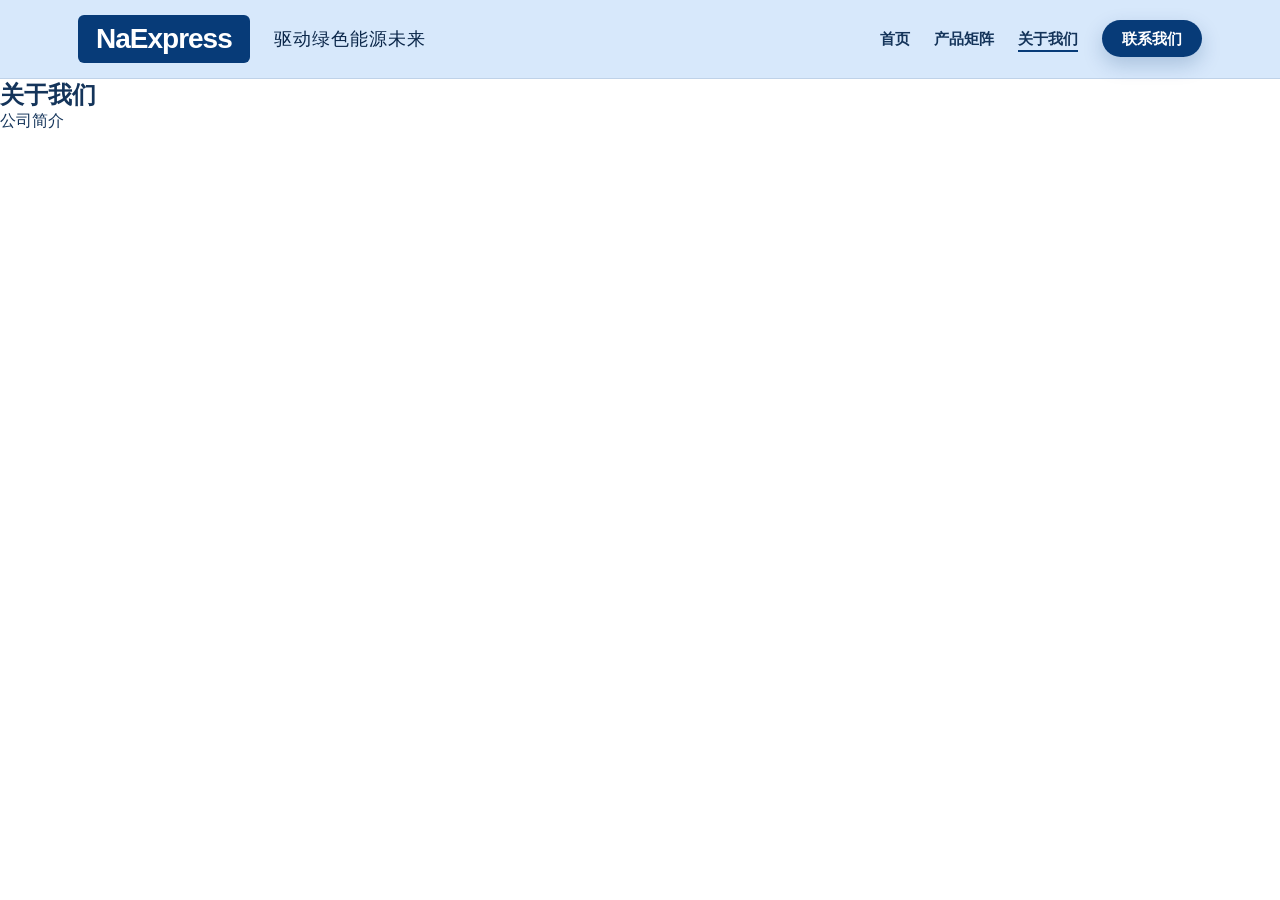
==== about.html @ d8159f80 "Initial website upload" ====
<!DOCTYPE html>
<html lang="zh-CN">
<head>
  <meta charset="UTF-8">
  <meta name="viewport" content="width=device-width, initial-scale=1.0">

  <title>关于我们 - 钠捷能源官网</title>

  <link rel="stylesheet" href="css/base.css">
  <link rel="stylesheet" href="css/layout.css">
  <link rel="stylesheet" href="css/components.css">
  <link rel="stylesheet" href="css/pages.css">
</head>
<body>

  <header class="site-header">
    <nav class="navbar">
      <a href="index.html" class="navbar-logo">
        <div class="logo-placeholder">NaExpress</div>
      </a>

      <div class="navbar-slogan">
        驱动绿色能源未来
      </div>

      <ul class="navbar-menu desktop-menu">
        <li><a href="index.html">首页</a></li>
        <li><a href="products.html">产品矩阵</a></li>
        <li><a href="about.html" class="active">关于我们</a></li>
        <li><a href="index.html#contact" class="nav-contact-btn">联系我们</a></li>
      </ul>

      <button class="mobile-menu-btn" id="mobileMenuBtn" aria-label="打开导航菜单">
        <span></span>
        <span></span>
        <span></span>
      </button>
    </nav>
  </header>

  <div class="mobile-menu-overlay" id="mobileMenuOverlay">
    <button class="mobile-menu-close" id="mobileMenuClose" aria-label="关闭导航菜单">
      ×
    </button>

    <ul class="mobile-menu-list">
      <li><a href="index.html">首页</a></li>
      <li><a href="products.html">产品矩阵</a></li>
      <li><a href="about.html">关于我们</a></li>
      <li><a href="index.html#contact" class="mobile-contact-btn">联系我们</a></li>
    </ul>

    <div class="mobile-menu-brand">
      NAEXPRESS
    </div>
  </div>

  <main>
    <section class="about-page-placeholder">
      <h1>关于我们</h1>
      <p>公司简介</p>
    </section>
  </main>

  <script src="js/main.js"></script>
</body>
</html>
---- css/base.css ----
* {
  margin: 0;
  padding: 0;
  box-sizing: border-box;
}

html {
  scroll-behavior: smooth;
}

body {
  font-family: Arial, "Microsoft YaHei", "PingFang SC", sans-serif;
  color: #14345a;
  background-color: #ffffff;
}

a {
  text-decoration: none;
  color: inherit;
}

ul {
  list-style: none;
}
---- css/layout.css ----
.site-header {
  width: 100%;
  background-color: #d7e8fb;
  border-bottom: 1px solid rgba(20, 52, 90, 0.12);
  position: sticky;
  top: 0;
  z-index: 1000;
}

.navbar {
  max-width: 1180px;
  height: 78px;
  margin: 0 auto;
  padding: 0 28px;

  display: flex;
  align-items: center;
  justify-content: space-between;
  gap: 24px;
}

.navbar-logo {
  flex-shrink: 0;
}

.logo-placeholder {
  height: 48px;
  min-width: 170px;
  padding: 0 18px;

  display: flex;
  align-items: center;
  justify-content: center;

  background-color: #073b78;
  color: #ffffff;
  border-radius: 6px;

  font-size: 28px;
  font-weight: 800;
  letter-spacing: -1px;
}

.navbar-slogan {
  flex: 1;
  font-size: 18px;
  color: #0a2649;
  white-space: nowrap;

  font-family: "Microsoft YaHei", "PingFang SC", "Noto Sans SC", sans-serif;
  font-weight: 500;
  letter-spacing: 1px;
}

.navbar-menu {
  display: flex;
  align-items: center;
  gap: 24px;
}

.navbar-menu a {
  font-size: 15px;
  font-weight: 600;
  color: #14345a;
  padding: 8px 0;
  position: relative;
}

.navbar-menu a::after {
  content: "";
  position: absolute;
  left: 0;
  bottom: 3px;

  width: 0;
  height: 2px;
  background-color: #073b78;
  transition: width 0.25s ease;
}

.navbar-menu a:hover::after,
.navbar-menu a.active::after {
  width: 100%;
}

.mobile-menu-btn {
  display: none;
  width: 42px;
  height: 42px;

  border: none;
  background: transparent;
  cursor: pointer;

  position: fixed;
  top: 18px;
  left: 22px;
  z-index: 1200;
}

.mobile-menu-btn span {
  display: block;
  width: 28px;
  height: 3px;
  margin: 6px auto;
  background-color: #073b78;
  border-radius: 999px;
}

.mobile-menu-overlay {
  position: fixed;
  top: 0;
  left: 0;

  width: 100%;
  min-height: 100vh;
  padding: 36px 30px 56px;

  background-color: #ffffff;
  z-index: 1500;

  transform: translateY(-100%);
  opacity: 0;
  pointer-events: none;

  transition: transform 0.35s ease, opacity 0.35s ease;
}

.mobile-menu-overlay.show {
  transform: translateY(0);
  opacity: 1;
  pointer-events: auto;
}

.mobile-menu-close {
  border: none;
  background: transparent;
  color: #073b78;
  font-size: 52px;
  line-height: 1;
  cursor: pointer;
  margin-bottom: 36px;
}

.mobile-menu-list {
  width: 100%;
}

.mobile-menu-list li {
  border-bottom: 1px solid #eeeeee;
}

.mobile-menu-list a {
  display: block;
  width: 100%;
  padding: 22px 0 22px 60px;

  font-size: 28px;
  font-weight: 300;
  color: #777777;
}

.mobile-menu-brand {
  margin-top: 48px;
  text-align: center;
  font-size: 24px;
  font-weight: 800;
  color: #6d4ca3;
  letter-spacing: 1px;
}

@media (max-width: 768px) {
  .site-header {
    position: sticky;
    top: 0;
  }

  .navbar {
    height: 76px;
    padding: 0 18px;
    justify-content: center;
    position: relative;
  }

  .navbar-logo {
    position: absolute;
    left: 50%;
    transform: translateX(-50%);
  }

  .logo-placeholder {
    height: 44px;
    min-width: 158px;
    font-size: 24px;
  }

  .navbar-slogan,
  .desktop-menu {
    display: none;
  }

  .mobile-menu-btn {
    display: block;
  }
}

@media (max-width: 480px) {
  .logo-placeholder {
    height: 40px;
    min-width: 145px;
    font-size: 22px;
  }

  .mobile-menu-btn {
    top: 17px;
    left: 16px;
  }

  .mobile-menu-overlay {
    padding: 36px 30px 50px;
    min-height: 56vh;
  }

  .mobile-menu-close {
    font-size: 52px;
  }

  .mobile-menu-list a {
    font-size: 26px;
    padding-left: 46px;
  }
}

.navbar-menu .nav-contact-btn {
  padding: 10px 20px;
  color: #ffffff;
  background-color: #073b78;
  border-radius: 999px;
  box-shadow: 0 8px 20px rgba(7, 59, 120, 0.22);
  transition: 
    background-color 0.25s ease,
    transform 0.25s ease,
    box-shadow 0.25s ease;
}

.navbar-menu .nav-contact-btn::after {
  display: none;
}

.navbar-menu .nav-contact-btn:hover {
  background-color: #0a5fb4;
  transform: translateY(-2px);
  box-shadow: 0 12px 26px rgba(7, 59, 120, 0.3);
}

.mobile-menu-list li:last-child {
  border-bottom: none;
}

.mobile-menu-list a.mobile-contact-btn {
  display: inline-flex;
  align-items: center;
  justify-content: center;

  width: auto;
  margin: 26px 0 0 30px;
  padding: 12px 28px;

  color: #ffffff;
  background-color: #073b78;
  border-radius: 999px;

  font-size: 24px;
  font-weight: 700;
  box-shadow: 0 10px 24px rgba(7, 59, 120, 0.22);
}

.mobile-menu-list a.mobile-contact-btn:hover {
  background-color: #0a5fb4;
}
---- css/pages.css ----
.hero-section {
  position: relative;
  min-height: calc(100vh - 78px);
  width: 100%;

  display: flex;
  align-items: center;
  justify-content: center;

  overflow: hidden;

  background-image: url("../images/hero/home-hero-battery-line.jpg");
  background-size: cover;
  background-position: center;
  background-repeat: no-repeat;

  animation: heroImageFade 1.4s ease-out forwards;
}

.hero-overlay {
  position: absolute;
  inset: 0;

  background:
    linear-gradient(
      rgba(255, 255, 255, 0.08),
      rgba(255, 255, 255, 0.18)
    ),
    linear-gradient(
      rgba(7, 28, 55, 0.22),
      rgba(7, 28, 55, 0.32)
    );

  z-index: 1;
}

.hero-content {
  position: relative;
  z-index: 2;

  max-width: 920px;
  padding: 0 24px;
  text-align: center;
  color: #ffffff;

  opacity: 0;
  transform: translateY(28px);

  animation: heroTextFadeUp 1s ease-out 0.45s forwards;
}

.hero-subtitle {
  margin-bottom: 18px;

  font-size: 20px;
  font-weight: 500;
  letter-spacing: 4px;
  color: #9ee8ff;
}

.hero-content h1 {
  margin-bottom: 24px;

  font-size: clamp(42px, 7vw, 82px);
  line-height: 1.08;
  font-weight: 800;
  letter-spacing: 2px;
}

.hero-description {
  max-width: 760px;
  margin: 0 auto;

  font-size: 20px;
  line-height: 1.8;
  color: rgba(255, 255, 255, 0.88);
}

@keyframes heroImageFade {
  from {
    opacity: 0.45;
    filter: brightness(0.75);
    transform: scale(1.04);
  }

  to {
    opacity: 1;
    filter: brightness(1);
    transform: scale(1);
  }
}

@keyframes heroTextFadeUp {
  from {
    opacity: 0;
    transform: translateY(28px);
  }

  to {
    opacity: 1;
    transform: translateY(0);
  }
}

@media (max-width: 768px) {
  .hero-section {
    min-height: calc(100vh - 76px);
    background-position: center;
  }

  .hero-content {
    padding: 0 26px;
  }

  .hero-subtitle {
    font-size: 15px;
    letter-spacing: 3px;
  }

  .hero-content h1 {
    font-size: 42px;
    line-height: 1.15;
  }

  .hero-description {
    font-size: 16px;
    line-height: 1.8;
  }
}

.intro-section {
  padding: 90px 24px;
  background-color: #ffffff;
}

.intro-container {
  max-width: 1180px;
  margin: 0 auto;

  display: grid;
  grid-template-columns: 1fr 1fr;
  align-items: center;
  gap: 70px;
}

.intro-image img {
  width: 100%;
  display: block;
  border-radius: 0;
  object-fit: cover;
}

.intro-content {
  text-align: center;
  color: #14345a;
}

.intro-content h2 {
  margin-bottom: 24px;
  font-size: 38px;
  line-height: 1.2;
  font-weight: 800;
  color: #073b78;
}

.intro-content p {
  margin-bottom: 24px;
  font-size: 18px;
  line-height: 1.7;
  color: #1f2f46;
}

.intro-content strong {
  font-weight: 800;
  color: #071f3d;
}

.reveal {
  opacity: 0;
  transition:
    opacity 0.9s ease var(--delay, 0s),
    transform 0.9s ease var(--delay, 0s);
}

.reveal-left {
  transform: translateX(-50px);
}

.reveal-right {
  transform: translateX(50px);
}

.reveal.show {
  opacity: 1;
  transform: translateX(0);
}

@media (max-width: 768px) {
  .intro-section {
    padding: 64px 22px;
  }

  .intro-container {
    grid-template-columns: 1fr;
    gap: 36px;
  }

  .intro-image {
    order: 1;
  }

  .intro-content {
    order: 2;
  }

  .intro-content h2 {
    font-size: 32px;
  }

  .intro-content p {
    font-size: 16px;
    line-height: 1.8;
  }

  .reveal-left,
  .reveal-right {
    transform: translateY(36px);
  }

  .reveal.show {
    transform: translateY(0);
  }
}

.support-section {
  padding: 90px 24px;
  background-color: #ffffff;
}

.support-container {
  max-width: 1180px;
  margin: 0 auto;
}

.section-heading {
  max-width: 900px;
  margin: 0 auto 48px;
  text-align: center;
}

.section-heading h2 {
  margin-bottom: 20px;
  font-size: 42px;
  line-height: 1.2;
  font-weight: 500;
  color: #073b78;
}

.section-heading p {
  font-size: 17px;
  line-height: 1.8;
  color: #1f4d84;
}

.support-grid {
  display: grid;
  grid-template-columns: repeat(3, 1fr);
  gap: 34px 28px;
}

.support-card {
  border: 1px solid #d6dce5;
  background-color: #ffffff;
  padding: 28px 24px 30px;
  text-align: center;

  transition:
    opacity 0.9s ease var(--delay, 0s),
    transform 0.9s ease var(--delay, 0s),
    box-shadow 0.25s ease,
    border-color 0.25s ease;
}

.support-card.reveal {
  opacity: 0;
  transform: translateY(36px);
}

.support-card.reveal.show {
  opacity: 1;
  transform: translateY(0);
}

.support-card:hover {
  transform: translateY(-6px);
  border-color: rgba(7, 59, 120, 0.35);
  box-shadow: 0 16px 36px rgba(7, 31, 61, 0.12);
}

.support-image-placeholder {
  width: 100%;
  height: 210px;
  margin-bottom: 26px;

  display: flex;
  align-items: center;
  justify-content: center;

  background:
    linear-gradient(135deg, #f0f3f7, #dfe5ec);
  border: 1px dashed #b8c2cf;
  color: #7b8794;

  font-size: 14px;
}

.support-card h3 {
  margin-bottom: 14px;
  font-size: 22px;
  font-weight: 500;
  color: #071f3d;
}

.support-card p {
  font-size: 15px;
  line-height: 1.7;
  color: #4f5f73;
}

@media (max-width: 900px) {
  .support-grid {
    grid-template-columns: repeat(2, 1fr);
  }
}

@media (max-width: 768px) {
  .support-section {
    padding: 64px 22px;
  }

  .section-heading {
    margin-bottom: 36px;
    text-align: left;
  }

  .section-heading h2 {
    font-size: 32px;
  }

  .section-heading p {
    font-size: 16px;
  }

  .support-grid {
    grid-template-columns: 1fr;
    gap: 24px;
  }

  .support-card {
    padding: 24px 20px 28px;
  }

  .support-image-placeholder {
    height: 220px;
  }
}

.transition-section {
  padding: 90px 24px;
  background-color: #ffffff;
}

.transition-container {
  max-width: 1080px;
  margin: 0 auto;
}

.transition-list {
  display: flex;
  flex-direction: column;
  gap: 56px;
}

.transition-item {
  display: grid;
  grid-template-columns: 420px 1fr;
  align-items: center;
  gap: 42px;
}

.transition-image-placeholder {
  width: 100%;
  height: 260px;

  display: flex;
  align-items: center;
  justify-content: center;

  background: linear-gradient(135deg, #f0f3f7, #dfe5ec);
  border: 1px dashed #b8c2cf;
  color: #7b8794;
  font-size: 14px;
}

.transition-content h3 {
  margin-bottom: 18px;
  font-size: 21px;
  line-height: 1.35;
  font-weight: 800;
  color: #071f3d;
}

.transition-content p {
  margin-bottom: 18px;
  font-size: 15px;
  line-height: 1.8;
  color: #4f5f73;
}

.transition-link {
  display: inline-block;
  font-size: 15px;
  color: #073b78;
  border-bottom: 1px solid #073b78;
}

.transition-link:hover {
  color: #0a5fb4;
  border-color: #0a5fb4;
}

.transition-item.reveal {
  opacity: 0;
  transform: translateY(42px);

  transition:
    opacity 0.9s ease var(--delay, 0s),
    transform 0.9s ease var(--delay, 0s);
}

.transition-item.reveal.show {
  opacity: 1;
  transform: translateY(0);
}

@media (max-width: 768px) {
  .transition-section {
    padding: 64px 22px;
  }

  .transition-list {
    gap: 44px;
  }

  .transition-item {
    grid-template-columns: 1fr;
    gap: 24px;
  }

  .transition-image-placeholder {
    height: 230px;
  }

  .transition-content h3 {
    font-size: 20px;
  }

  .transition-content p {
    font-size: 15px;
    line-height: 1.8;
  }
}

.contact-section {
  padding: 100px 24px;
  background-color: #f4f8fc;
}

.contact-container {
  max-width: 980px;
  margin: 0 auto;
  text-align: center;
}

.contact-container h2 {
  margin-bottom: 18px;
  font-size: 42px;
  color: #f0e7e7;
}

.contact-container p {
  font-size: 18px;
  line-height: 1.8;
  color: #4f5f73;
}

.contact-section {
  padding: 110px 24px 54px;
  background:
    linear-gradient(135deg, #073b78 0%, #0a2649 100%);
  color: #ffffff;
}

.contact-container {
  max-width: 900px;
  margin: 0 auto;
  text-align: center;
}

.contact-label {
  margin-bottom: 16px;
  font-size: 14px;
  letter-spacing: 4px;
  color: rgba(250, 250, 250, 0.68);
}

.contact-container h2 {
  margin-bottom: 22px;
  font-size: 46px;
  line-height: 1.2;
  font-weight: 700;
}

.contact-description {
  max-width: 680px;
  margin: 0 auto 34px;
  font-size: 18px;
  line-height: 1.8;
  color: rgba(255, 255, 255, 0.68);
}

.contact-email {
  display: inline-flex;
  align-items: center;
  justify-content: center;
  gap: 10px;

  margin-bottom: 36px;
  padding: 13px 26px;

  color: #073b78;
  background-color: #ffffff;
  border-radius: 999px;

  font-size: 16px;
  font-weight: 600;

  transition:
    transform 0.25s ease,
    box-shadow 0.25s ease,
    background-color 0.25s ease;
}

.contact-email:hover {
  transform: translateY(-3px);
  background-color: #f2f7ff;
  box-shadow: 0 14px 30px rgba(0, 0, 0, 0.22);
}

.contact-socials {
  display: flex;
  justify-content: center;
  align-items: center;
  gap: 14px;

  margin-bottom: 34px;
}

.contact-socials a {
  width: 34px;
  height: 34px;
  border-radius: 50%;

  display: inline-flex;
  align-items: center;
  justify-content: center;

  color: #073b78;
  background-color: rgba(255, 255, 255, 0.86);

  font-size: 15px;

  transition:
    transform 0.25s ease,
    background-color 0.25s ease,
    color 0.25s ease;
}

.contact-socials a:hover {
  transform: translateY(-4px);
  background-color: #ffffff;
  color: #0a5fb4;
}

.contact-copy {
  font-size: 13px;
  color: rgba(255, 255, 255, 0.55);
}

@media (max-width: 768px) {
  .contact-section {
    padding: 82px 22px 44px;
  }

  .contact-container h2 {
    font-size: 34px;
  }

  .contact-description {
    font-size: 16px;
  }

  .contact-email {
    font-size: 15px;
    padding: 12px 22px;
  }

  .contact-socials a {
    width: 32px;
    height: 32px;
    font-size: 14px;
  }
}
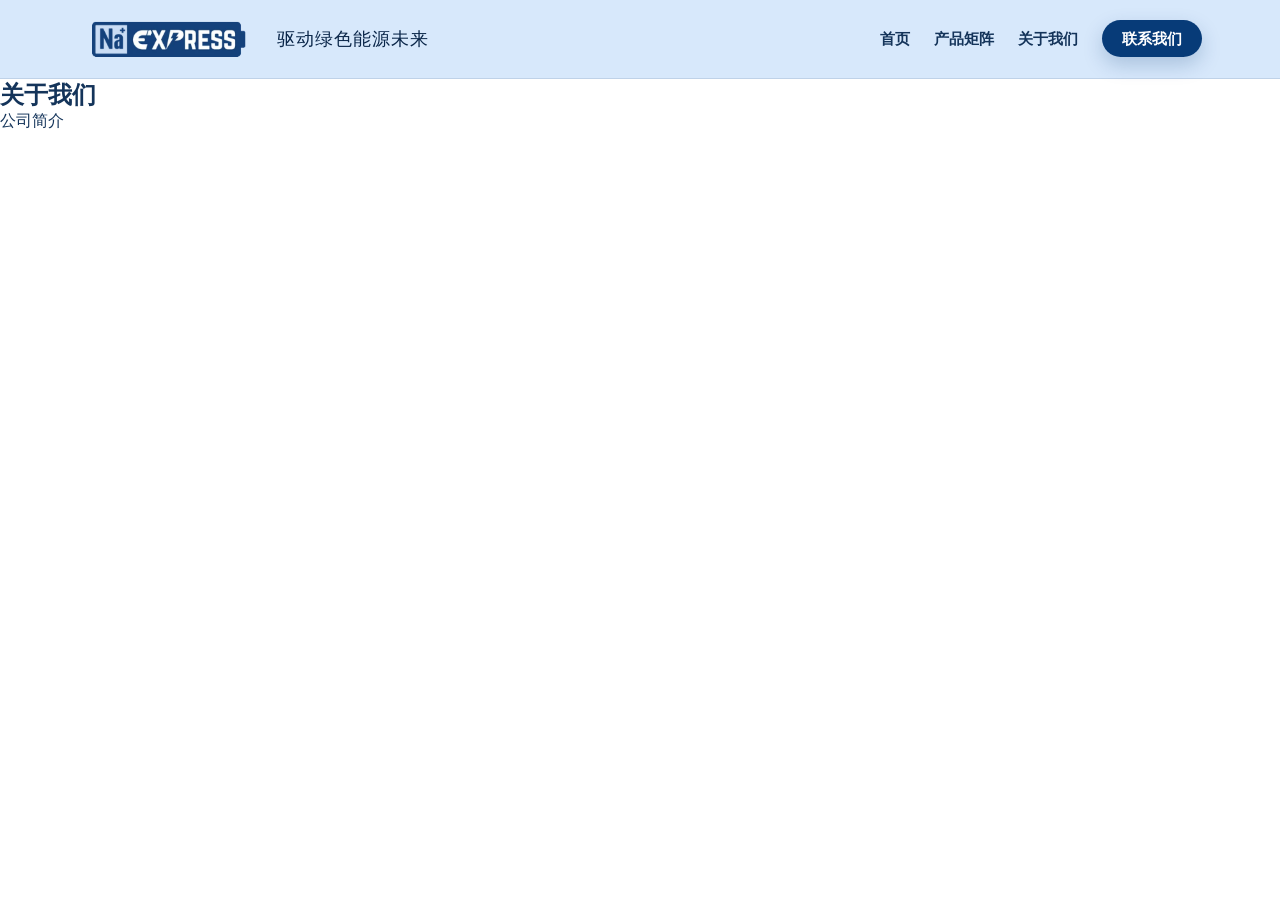
==== commit ff3c5e4b: "Update product pages and contact section" ====
--- a/about.html
+++ b/about.html
@@ -15,19 +15,37 @@
 
   <header class="site-header">
     <nav class="navbar">
-      <a href="index.html" class="navbar-logo">
-        <div class="logo-placeholder">NaExpress</div>
-      </a>
+    <a href="index.html" class="navbar-logo">
+      <img src="images/logo/naexpress-logo.png" alt="NaExpress 钠捷能源 Logo">
+    </a>
 
       <div class="navbar-slogan">
         驱动绿色能源未来
       </div>
 
       <ul class="navbar-menu desktop-menu">
-        <li><a href="index.html">首页</a></li>
-        <li><a href="products.html">产品矩阵</a></li>
-        <li><a href="about.html" class="active">关于我们</a></li>
-        <li><a href="index.html#contact" class="nav-contact-btn">联系我们</a></li>
+        <li>
+          <a href="index.html">首页</a>
+        </li>
+
+        <li class="navbar-dropdown">
+          <a href="products.html" class="products-nav-link">产品矩阵</a>
+
+          <ul class="dropdown-menu">
+            <li><a href="products.html#start-stop-series">汽车启停电池</a></li>
+            <li><a href="products.html#industrial-power-series">工业动力</a></li>
+            <li><a href="products.html#small-power-series">小型动力</a></li>
+            <li><a href="products.html#storage-series">储能系列</a></li>
+          </ul>
+        </li>
+
+        <li>
+          <a href="about.html">关于我们</a>
+        </li>
+
+        <li>
+          <a href="index.html#contact" class="nav-contact-btn">联系我们</a>
+        </li>
       </ul>
 
       <button class="mobile-menu-btn" id="mobileMenuBtn" aria-label="打开导航菜单">
--- a/css/layout.css
+++ b/css/layout.css
@@ -277,4 +277,110 @@
 
 .mobile-menu-list a.mobile-contact-btn:hover {
   background-color: #0a5fb4;
+}
+
+.navbar-logo {
+  display: inline-flex;
+  align-items: center;
+  flex-shrink: 0;
+}
+
+.navbar-logo img {
+  height: 46px;
+  width: auto;
+  display: block;
+  object-fit: contain;
+}
+
+/* 产品矩阵下拉菜单 */
+.navbar-dropdown {
+  position: relative;
+}
+
+.navbar-dropdown > a {
+  display: inline-flex;
+  align-items: center;
+}
+
+
+.dropdown-menu {
+  position: absolute;
+  top: calc(100% + 16px);
+  left: 50%;
+  transform: translateX(-50%) translateY(8px);
+
+  min-width: 180px;
+  padding: 10px 0;
+
+  background-color: #ffffff;
+  border: 1px solid rgba(7, 59, 120, 0.1);
+  border-radius: 14px;
+  box-shadow: 0 18px 40px rgba(7, 31, 61, 0.16);
+
+  opacity: 0;
+  visibility: hidden;
+  pointer-events: none;
+
+  transition:
+    opacity 0.25s ease,
+    transform 0.25s ease,
+    visibility 0.25s ease;
+
+  z-index: 1000;
+}
+
+.navbar-dropdown:hover .dropdown-menu {
+  opacity: 1;
+  visibility: visible;
+  pointer-events: auto;
+  transform: translateX(-50%) translateY(0);
+}
+
+.dropdown-menu li {
+  list-style: none;
+}
+
+.dropdown-menu a {
+  display: block;
+  padding: 11px 20px;
+
+  color: #0a2649;
+  font-size: 15px;
+  font-weight: 500;
+  white-space: nowrap;
+
+  transition:
+    color 0.2s ease,
+    background-color 0.2s ease;
+}
+
+.dropdown-menu a:hover {
+  color: #073b78;
+  background-color: #f4f8fc;
+}
+
+/* 防止鼠标从产品矩阵移动到下拉菜单时中断 */
+.navbar-dropdown::after {
+  content: "";
+  position: absolute;
+  left: 0;
+  top: 100%;
+
+  width: 100%;
+  height: 18px;
+}
+
+/* 手机端只显示普通导航，不显示桌面下拉 */
+@media (max-width: 768px) {
+  .navbar-logo img {
+    height: 42px;
+  }
+
+  .dropdown-menu {
+    display: none;
+  }
+
+  .navbar-dropdown > a::after {
+    display: none;
+  }
 }
--- a/css/pages.css
+++ b/css/pages.css
@@ -238,7 +238,7 @@
 }
 
 .support-container {
-  max-width: 1180px;
+  max-width: 1300px;
   margin: 0 auto;
 }
 
@@ -268,6 +268,28 @@
   gap: 34px 28px;
 }
 
+.support-grid-four {
+  grid-template-columns: repeat(2, 1fr);
+  max-width: 1400px;
+  margin: 0 auto;
+  gap: 36px 36px;
+}
+
+.support-image-card {
+  padding: 0;
+  overflow: visible;
+  border: none;
+  background-color: transparent;
+  box-shadow: none;
+}
+
+.support-image-card img {
+  width: 100%;
+  height: auto;
+  display: block;
+  object-fit: contain;
+}
+
 .support-card {
   border: 1px solid #d6dce5;
   background-color: #ffffff;
@@ -295,6 +317,12 @@
   transform: translateY(-6px);
   border-color: rgba(7, 59, 120, 0.35);
   box-shadow: 0 16px 36px rgba(7, 31, 61, 0.12);
+}
+
+.support-image-card:hover {
+  transform: none;
+  border-color: transparent;
+  box-shadow: none;
 }
 
 .support-image-placeholder {
@@ -471,13 +499,9 @@
   }
 }
 
-.contact-section {
-  padding: 100px 24px;
-  background-color: #f4f8fc;
-}
 
 .contact-container {
-  max-width: 980px;
+  max-width: 900px;
   margin: 0 auto;
   text-align: center;
 }
@@ -495,16 +519,24 @@
 }
 
 .contact-section {
-  padding: 110px 24px 54px;
+  padding: 150px 24px 56px;
+
   background:
-    linear-gradient(135deg, #073b78 0%, #0a2649 100%);
+    linear-gradient(
+      180deg,
+      #073b78 0%,
+      #0a2649 52%,
+      #ffffff 78%,
+      #ffffff 100%
+    );
+
   color: #ffffff;
+  text-align: center;
 }
 
 .contact-container {
   max-width: 900px;
-  margin: 0 auto;
-  text-align: center;
+  margin: 0 auto 92px;
 }
 
 .contact-label {
@@ -514,6 +546,7 @@
   color: rgba(250, 250, 250, 0.68);
 }
 
+
 .contact-container h2 {
   margin-bottom: 22px;
   font-size: 46px;
@@ -521,12 +554,13 @@
   font-weight: 700;
 }
 
+
 .contact-description {
   max-width: 680px;
   margin: 0 auto 34px;
   font-size: 18px;
   line-height: 1.8;
-  color: rgba(255, 255, 255, 0.68);
+  color: rgba(255, 255, 255, 0.72);
 }
 
 .contact-email {
@@ -562,9 +596,8 @@
   justify-content: center;
   align-items: center;
   gap: 14px;
-
-  margin-bottom: 34px;
-}
+}
+
 
 .contact-socials a {
   width: 34px;
@@ -597,9 +630,71 @@
   color: rgba(255, 255, 255, 0.55);
 }
 
+/* 白色二维码区域 */
+.contact-qr-section {
+  padding: 30px 24px 42px;
+  background-color: #ffffff;
+  text-align: center;
+}
+
+.contact-qr-container {
+  max-width: 820px;
+  margin: 0 auto 34px;
+
+  display: grid;
+  grid-template-columns: repeat(2, 1fr);
+  gap: 80px;
+  align-items: start;
+}
+
+.contact-qr-card {
+  display: flex;
+  flex-direction: column;
+  align-items: center;
+}
+
+.contact-qr-card img {
+  width: 180px;
+  height: 180px;
+  object-fit: contain;
+  display: block;
+
+  margin-bottom: 16px;
+  padding: 10px;
+
+  background-color: #ffffff;
+  border: 1px solid #dce3ec;
+  border-radius: 18px;
+  box-shadow: 0 14px 34px rgba(7, 31, 61, 0.1);
+}
+
+.contact-qr-card p {
+  font-size: 16px;
+  font-weight: 700;
+  color: #083468;
+}
+
+.contact-copy {
+  font-size: 13px;
+  color: #6f7b8a;
+}
+
+.contact-qr-card-plain img {
+  width: 300px;
+  height: auto;
+  padding: 0;
+
+  background-color: transparent;
+  border: none;
+  border-radius: 0;
+  box-shadow: none;
+
+  object-fit: contain;
+}
+
 @media (max-width: 768px) {
   .contact-section {
-    padding: 82px 22px 44px;
+    padding: 82px 22px 92px;
   }
 
   .contact-container h2 {
@@ -620,4 +715,799 @@
     height: 32px;
     font-size: 14px;
   }
+
+  .contact-qr-section {
+    padding: 26px 22px 38px;
+  }
+
+  .contact-qr-container {
+    grid-template-columns: 1fr;
+    gap: 34px;
+  }
+
+  .contact-qr-card img {
+    width: 160px;
+    height: 160px;
+  }
+
+  .contact-qr-card-plain img {
+  width: min(300px, 100%);
+  height: auto;
+  }
+}
+
+@media (max-width: 768px) {
+  .contact-section {
+    background:
+      linear-gradient(
+        180deg,
+        #073b78 0%,
+        #0a2649 46%,
+        #ffffff 72%,
+        #ffffff 100%
+      );
+  }
+
+  .contact-container h2 {
+    font-size: 34px;
+  }
+
+  .contact-description {
+    font-size: 16px;
+  }
+
+  .contact-email {
+    font-size: 15px;
+    padding: 12px 22px;
+  }
+
+  .contact-socials a {
+    width: 32px;
+    height: 32px;
+    font-size: 14px;
+  }
+}
+
+.product-series-heading {
+  padding: 70px 24px 46px;
+  background-color: #ffffff;
+  text-align: center;
+}
+
+.product-series-heading h2 {
+  margin-bottom: 24px;
+
+  font-size: clamp(34px, 5vw, 54px);
+  line-height: 1.2;
+  font-weight: 700;
+  color: #071f3d;
+  letter-spacing: 2px;
+}
+
+.section-divider {
+  width: 70%;
+  height: 3px;
+  margin: 0 auto;
+
+  background-color: #cfd6df;
+  border-radius: 999px;
+
+  transform: scaleX(0);
+  transform-origin: center;
+  transition: transform 0.9s ease;
+}
+
+.section-divider.show {
+  transform: scaleX(1);
+}
+
+
+.product-feature-section {
+  padding: 90px 24px;
+  background-color: #ffffff;
+}
+
+.product-feature-container {
+  max-width: 1180px;
+  margin: 0 auto;
+
+  display: grid;
+  grid-template-columns: 0.85fr 1.15fr;
+  align-items: center;
+  gap: 70px;
+}
+
+.product-feature-content {
+  color: #0a2649;
+}
+
+.product-feature-label {
+  margin-bottom: 16px;
+
+  font-size: 13px;
+  font-weight: 700;
+  letter-spacing: 4px;
+  color: #0a5fb4;
+}
+
+.product-feature-content h2 {
+  margin-bottom: 24px;
+
+  font-size: clamp(42px, 5vw, 64px);
+  line-height: 1.1;
+  font-weight: 800;
+  color: #071f3d;
+}
+
+.product-feature-content p {
+  margin-bottom: 34px;
+
+  font-size: 17px;
+  line-height: 1.9;
+  color: #4f5f73;
+}
+
+.product-feature-btn {
+  display: inline-flex;
+  align-items: center;
+  justify-content: center;
+
+  padding: 13px 28px;
+
+  color: #ffffff;
+  background-color: #073b78;
+  border-radius: 999px;
+
+  font-size: 16px;
+  font-weight: 600;
+
+  transition:
+    transform 0.25s ease,
+    background-color 0.25s ease,
+    box-shadow 0.25s ease;
+}
+
+.product-feature-btn:hover {
+  transform: translateY(-3px);
+  background-color: #0a5fb4;
+  box-shadow: 0 14px 30px rgba(7, 59, 120, 0.22);
+}
+
+.product-carousel {
+  position: relative;
+  min-height: 430px;
+
+  display: flex;
+  align-items: center;
+  justify-content: center;
+
+  overflow: hidden;
+}
+
+.carousel-stage {
+  position: relative;
+  width: 100%;
+  height: 390px;
+}
+
+.carousel-item {
+  position: absolute;
+  top: 50%;
+  left: 50%;
+
+  width: 330px;
+  height: 330px;
+  padding: 26px;
+
+  display: flex;
+  flex-direction: column;
+  align-items: center;
+  justify-content: center;
+
+  background:
+    linear-gradient(135deg, #f4f8fc, #e7eef6);
+  border: 1px solid rgba(7, 59, 120, 0.12);
+  border-radius: 26px;
+
+  opacity: 0;
+  transform: translate(-50%, -50%) scale(0.72);
+  filter: blur(4px);
+
+  transition:
+    transform 0.55s ease,
+    opacity 0.55s ease,
+    filter 0.55s ease,
+    box-shadow 0.55s ease;
+}
+
+.carousel-item img {
+  width: 100%;
+  height: 230px;
+  display: block;
+  object-fit: contain;
+  margin-bottom: 18px;
+}
+
+.carousel-item span {
+  font-size: 18px;
+  font-weight: 700;
+  color: #073b78;
+}
+
+.carousel-item.is-active {
+  opacity: 1;
+  z-index: 3;
+  transform: translate(-50%, -50%) scale(1);
+  filter: blur(0);
+  box-shadow: 0 22px 50px rgba(7, 31, 61, 0.16);
+}
+
+.carousel-item.is-prev {
+  opacity: 0.42;
+  z-index: 2;
+  transform: translate(-118%, -50%) scale(0.78);
+  filter: blur(3px);
+}
+
+.carousel-item.is-next {
+  opacity: 0.42;
+  z-index: 2;
+  transform: translate(18%, -50%) scale(0.78);
+  filter: blur(3px);
+}
+
+.carousel-item.is-hidden {
+  opacity: 0;
+  z-index: 1;
+  pointer-events: none;
+}
+
+.carousel-btn {
+  position: absolute;
+  top: 50%;
+  transform: translateY(-50%);
+
+  width: 44px;
+  height: 44px;
+  border: none;
+  border-radius: 50%;
+
+  display: flex;
+  align-items: center;
+  justify-content: center;
+
+  color: #073b78;
+  background-color: rgba(255, 255, 255, 0.92);
+  box-shadow: 0 10px 26px rgba(7, 31, 61, 0.15);
+
+  font-size: 36px;
+  line-height: 1;
+  cursor: pointer;
+  z-index: 5;
+
+  transition:
+    transform 0.25s ease,
+    background-color 0.25s ease,
+    color 0.25s ease;
+}
+
+.carousel-btn:hover {
+  transform: translateY(-50%) scale(1.08);
+  color: #ffffff;
+  background-color: #073b78;
+}
+
+.carousel-btn-prev {
+  left: 6px;
+}
+
+.carousel-btn-next {
+  right: 6px;
+}
+
+@media (max-width: 900px) {
+  .product-feature-container {
+    grid-template-columns: 1fr;
+    gap: 46px;
+  }
+
+  .product-feature-content {
+    text-align: center;
+  }
+
+  .product-carousel {
+    min-height: 390px;
+  }
+
+  .carousel-stage {
+    height: 350px;
+  }
+
+  .carousel-item {
+    width: 280px;
+    height: 300px;
+  }
+
+  .carousel-item img {
+    height: 200px;
+  }
+
+  .carousel-item.is-prev {
+    transform: translate(-110%, -50%) scale(0.72);
+  }
+
+  .carousel-item.is-next {
+    transform: translate(10%, -50%) scale(0.72);
+  }
+}
+
+@media (max-width: 600px) {
+  .product-feature-section {
+    padding: 70px 22px;
+  }
+
+  .product-feature-content {
+    text-align: left;
+  }
+
+  .product-feature-content h2 {
+    font-size: 40px;
+  }
+
+  .product-feature-content p {
+    font-size: 16px;
+    line-height: 1.8;
+  }
+
+  .product-carousel {
+    min-height: 340px;
+  }
+
+  .carousel-stage {
+    height: 320px;
+  }
+
+  .carousel-item {
+    width: 240px;
+    height: 270px;
+    padding: 20px;
+  }
+
+  .carousel-item img {
+    height: 170px;
+  }
+
+  .carousel-item span {
+    font-size: 16px;
+  }
+
+  .carousel-item.is-prev {
+    transform: translate(-104%, -50%) scale(0.68);
+    opacity: 0.28;
+  }
+
+  .carousel-item.is-next {
+    transform: translate(4%, -50%) scale(0.68);
+    opacity: 0.28;
+  }
+
+  .carousel-btn {
+    width: 38px;
+    height: 38px;
+    font-size: 30px;
+  }
+}
+
+
+.product-feature-reverse {
+  background-color: #f4f8fc;
+}
+
+.storage-feature {
+  background-color: #ffffff;
+}
+
+.product-carousel-single .carousel-item {
+  opacity: 1;
+  z-index: 3;
+  transform: translate(-50%, -50%) scale(1);
+  filter: blur(0);
+  box-shadow: 0 22px 50px rgba(7, 31, 61, 0.16);
+}
+
+@media (max-width: 900px) {
+  .product-feature-container {
+    grid-template-columns: 1fr;
+  }
+
+  .product-feature-content {
+    order: 1;
+  }
+
+  .product-carousel {
+    order: 2;
+  }
+}
+
+.carousel-dots {
+  position: absolute;
+  left: 50%;
+  bottom: 6px;
+  transform: translateX(-50%);
+
+  display: flex;
+  align-items: center;
+  justify-content: center;
+  gap: 9px;
+
+  z-index: 6;
+}
+
+.carousel-dot {
+  width: 9px;
+  height: 9px;
+
+  border: none;
+  border-radius: 50%;
+  background-color: rgba(7, 59, 120, 0.22);
+
+  cursor: pointer;
+  padding: 0;
+
+  transition:
+    width 0.25s ease,
+    background-color 0.25s ease,
+    transform 0.25s ease;
+}
+
+.carousel-dot.is-active {
+  width: 24px;
+  border-radius: 999px;
+  background-color: #073b78;
+}
+
+.carousel-dot:hover {
+  transform: scale(1.15);
+  background-color: #0a5fb4;
+}
+
+#start-stop-series {
+  background-color: #f4f8fc;
+}
+
+#industrial-power-series {
+  background-color: #ffffff;
+}
+
+#small-power-series {
+  background-color: #f4f8fc;
+}
+
+#storage-series {
+  background-color: #ffffff;
+}
+
+/* ==============================
+   Industrial Power Detail Page
+   工业动力详情页
+   ============================== */
+
+.industrial-detail-section {
+  min-height: 100vh;
+  padding: 90px 24px 140px;
+  background-color: #ffffff;
+}
+
+.industrial-detail-container {
+  max-width: 1480px;
+  margin: 0 auto;
+  display: block;
+}
+
+/* 工业动力标题：在灰线和产品内容上方，靠左，不跟随滚动 */
+.industrial-page-heading {
+  margin-bottom: 64px;
+}
+
+.industrial-page-heading h1 {
+  margin: 0;
+
+  font-size: clamp(64px, 6vw, 96px);
+  line-height: 1.05;
+  font-weight: 900;
+  color: #071f3d;
+  letter-spacing: 2px;
+}
+
+/* 产品列表 */
+.industrial-products {
+  width: 100%;
+}
+
+/* 单个产品块：左侧 F-24 + 灰线，右侧产品内容 */
+.industrial-product-row {
+  display: grid;
+  grid-template-columns: 190px minmax(0, 1fr);
+  gap: 56px;
+
+  margin-bottom: 160px;
+  align-items: stretch;
+
+  opacity: 0;
+  transform: translateY(42px);
+
+  transition:
+    opacity 0.9s ease,
+    transform 0.9s ease;
+}
+
+.industrial-product-row.show {
+  opacity: 1;
+  transform: translateY(0);
+}
+
+/* F-24 和灰线：属于当前产品，跟着当前产品一起移动 */
+.industrial-product-marker {
+  position: sticky;
+  top: 120px;
+  align-self: start;
+
+  display: grid;
+  grid-template-columns: 100px 1fr;
+  column-gap: 28px;
+  align-items: start;
+
+  padding-top: 8px;
+}
+
+.industrial-product-marker span {
+  font-size: 38px;
+  line-height: 1.1;
+  font-weight: 800;
+  color: #4f5f73;
+  white-space: nowrap;
+}
+
+.industrial-product-line {
+  width: 5px;
+  height: calc(100vh - 170px);
+  min-height: 540px;
+
+  background-color: #9aa3ae;
+  border-radius: 999px;
+
+  transform: scaleY(0);
+  transform-origin: top;
+
+  transition: transform 2.2s ease 0.35s;
+}
+
+.industrial-product-row.show .industrial-product-line {
+  transform: scaleY(1);
+}
+
+/* 右侧产品详情内容 */
+.product-detail-block {
+  max-width: 880px;
+  margin: 0 0 0 10%;
+  padding-bottom: 80px;
+
+  opacity: 1;
+  transform: none;
+  transition: none;
+}
+
+.product-detail-badge {
+  display: inline-flex;
+  align-items: center;
+  justify-content: center;
+
+  margin-bottom: 30px;
+  padding: 11px 32px;
+
+  color: #ffffff;
+  background-color: #073b78;
+  border-radius: 8px;
+
+  font-size: 30px;
+  line-height: 1;
+  font-weight: 900;
+  letter-spacing: 3px;
+}
+
+.product-detail-logo {
+  margin-bottom: 20px;
+}
+
+.product-detail-logo img {
+  max-width: 380px;
+  width: 100%;
+  height: auto;
+  display: block;
+}
+
+.product-detail-subtitle {
+  margin-bottom: 50px;
+}
+
+.product-detail-subtitle p {
+  margin-bottom: 8px;
+
+  font-size: 24px;
+  line-height: 1.5;
+  font-weight: 700;
+  color: #073b78;
+}
+
+.product-detail-main-image {
+  margin-bottom: 48px;
+}
+
+.product-detail-main-image img {
+  width: 100%;
+  max-width: 820px;
+  height: auto;
+  display: block;
+  object-fit: contain;
+}
+
+.product-detail-description {
+  max-width: 920px;
+  margin-bottom: 52px;
+}
+
+.product-detail-description p {
+  margin-bottom: 18px;
+
+  font-size: 18px;
+  line-height: 1.9;
+  color: #4f5f73;
+}
+
+.product-detail-spec-image {
+  margin-top: 38px;
+}
+
+.product-detail-spec-image img {
+  width: 100%;
+  max-width: 820px;
+  height: auto;
+  display: block;
+  object-fit: contain;
+  border-radius: 14px;
+}
+
+/* 手机端：不显示工业动力标题、F-24 和灰线，直接展示内容 */
+@media (max-width: 768px) {
+  .industrial-detail-section {
+    padding: 56px 22px 90px;
+  }
+
+  .industrial-page-heading {
+    display: none;
+  }
+
+  .industrial-product-row {
+    display: block;
+    margin-bottom: 90px;
+    opacity: 1;
+    transform: none;
+  }
+
+  .industrial-product-marker {
+    display: none;
+  }
+
+  .product-detail-block {
+    max-width: 100%;
+    margin: 0;
+    padding-bottom: 48px;
+  }
+
+  .product-detail-badge {
+    font-size: 22px;
+    padding: 9px 22px;
+  }
+
+  .product-detail-logo img {
+    max-width: 320px;
+  }
+
+  .product-detail-subtitle p {
+    font-size: 18px;
+  }
+
+  .product-detail-description p {
+    font-size: 16px;
+    line-height: 1.8;
+  }
+
+  .product-detail-spec-image img {
+    border-radius: 10px;
+  }
+}
+
+/* ==============================
+   Storage Detail Page Adjustment
+   储能系列单独调整
+   ============================== */
+
+.storage-detail-page .industrial-product-row {
+  grid-template-columns: 260px minmax(0, 1fr);
+}
+
+.storage-detail-page .industrial-product-marker {
+  grid-template-columns: 170px 1fr;
+}
+
+.storage-detail-page .industrial-product-marker span {
+  font-size: 36px;
+  letter-spacing: 1px;
+}
+
+/* ==============================
+   Small Power Detail Page
+   小型动力详情页单独调整
+   ============================== */
+
+.small-power-detail-page .product-detail-block {
+  max-width: 1050px;
+}
+
+.small-power-detail-page .product-detail-main-image img {
+  max-width: 1050px;
+  border-radius: 12px;
+}
+
+.small-power-detail-page .product-detail-description {
+  max-width: 920px;
+}
+
+.contact-section {
+  padding: 170px 24px 56px;
+
+  background:
+    linear-gradient(
+      180deg,
+      #073b78 0%,
+      #0a2649 35%,
+      #ffffff 72%,
+      #ffffff 100%
+    );
+
+  color: #ffffff;
+  text-align: center;
+}
+
+.contact-qr-card-plain img {
+  width: min(320px, 100%);
+  height: auto;
+  padding: 0;
+
+  background-color: transparent;
+  border: none;
+  border-radius: 0;
+  box-shadow: none;
+
+  object-fit: contain;
+}
+
+@media (max-width: 768px) {
+  .contact-section {
+    padding: 120px 22px 42px;
+
+    background:
+      linear-gradient(
+        180deg,
+        #073b78 0%,
+        #0a2649 35%,
+        #ffffff 72%,
+        #ffffff 100%
+      );
+  }
+
+  .contact-qr-card-plain img {
+    width: min(300px, 100%);
+    height: auto;
+  }
 }
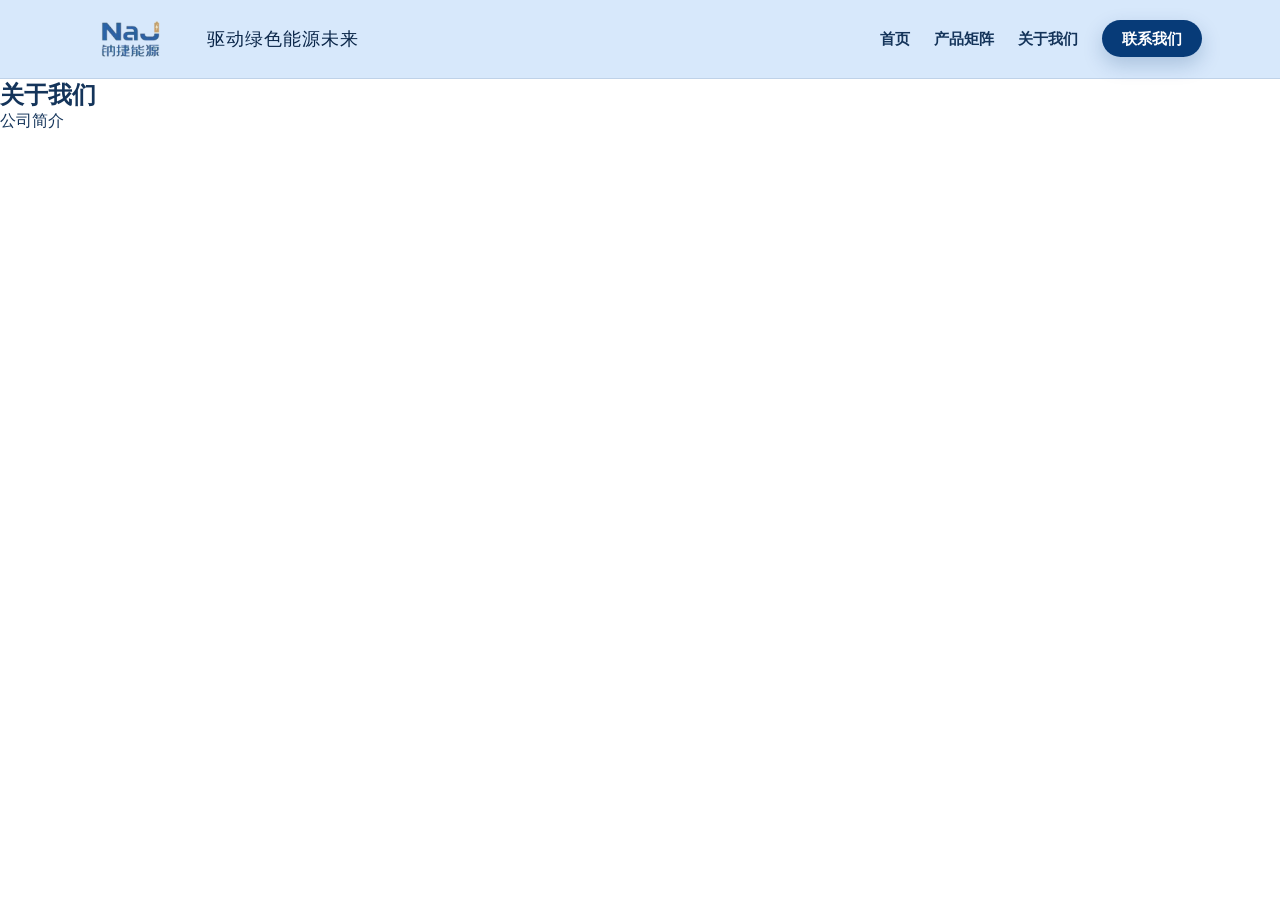
==== commit 0a1eb7e6: "Update website layout and product details" ====
--- a/about.html
+++ b/about.html
@@ -32,7 +32,7 @@
           <a href="products.html" class="products-nav-link">产品矩阵</a>
 
           <ul class="dropdown-menu">
-            <li><a href="products.html#start-stop-series">汽车启停电池</a></li>
+            <li><a href="products.html#start-stop-series">汽车启停</a></li>
             <li><a href="products.html#industrial-power-series">工业动力</a></li>
             <li><a href="products.html#small-power-series">小型动力</a></li>
             <li><a href="products.html#storage-series">储能系列</a></li>
--- a/css/layout.css
+++ b/css/layout.css
@@ -286,7 +286,7 @@
 }
 
 .navbar-logo img {
-  height: 46px;
+  height: 70px;
   width: auto;
   display: block;
   object-fit: contain;
@@ -373,7 +373,7 @@
 /* 手机端只显示普通导航，不显示桌面下拉 */
 @media (max-width: 768px) {
   .navbar-logo img {
-    height: 42px;
+    height: 70px;
   }
 
   .dropdown-menu {
--- a/css/pages.css
+++ b/css/pages.css
@@ -151,7 +151,7 @@
 }
 
 .intro-content {
-  text-align: center;
+  text-align: left;
   color: #14345a;
 }
 
@@ -499,275 +499,6 @@
   }
 }
 
-
-.contact-container {
-  max-width: 900px;
-  margin: 0 auto;
-  text-align: center;
-}
-
-.contact-container h2 {
-  margin-bottom: 18px;
-  font-size: 42px;
-  color: #f0e7e7;
-}
-
-.contact-container p {
-  font-size: 18px;
-  line-height: 1.8;
-  color: #4f5f73;
-}
-
-.contact-section {
-  padding: 150px 24px 56px;
-
-  background:
-    linear-gradient(
-      180deg,
-      #073b78 0%,
-      #0a2649 52%,
-      #ffffff 78%,
-      #ffffff 100%
-    );
-
-  color: #ffffff;
-  text-align: center;
-}
-
-.contact-container {
-  max-width: 900px;
-  margin: 0 auto 92px;
-}
-
-.contact-label {
-  margin-bottom: 16px;
-  font-size: 14px;
-  letter-spacing: 4px;
-  color: rgba(250, 250, 250, 0.68);
-}
-
-
-.contact-container h2 {
-  margin-bottom: 22px;
-  font-size: 46px;
-  line-height: 1.2;
-  font-weight: 700;
-}
-
-
-.contact-description {
-  max-width: 680px;
-  margin: 0 auto 34px;
-  font-size: 18px;
-  line-height: 1.8;
-  color: rgba(255, 255, 255, 0.72);
-}
-
-.contact-email {
-  display: inline-flex;
-  align-items: center;
-  justify-content: center;
-  gap: 10px;
-
-  margin-bottom: 36px;
-  padding: 13px 26px;
-
-  color: #073b78;
-  background-color: #ffffff;
-  border-radius: 999px;
-
-  font-size: 16px;
-  font-weight: 600;
-
-  transition:
-    transform 0.25s ease,
-    box-shadow 0.25s ease,
-    background-color 0.25s ease;
-}
-
-.contact-email:hover {
-  transform: translateY(-3px);
-  background-color: #f2f7ff;
-  box-shadow: 0 14px 30px rgba(0, 0, 0, 0.22);
-}
-
-.contact-socials {
-  display: flex;
-  justify-content: center;
-  align-items: center;
-  gap: 14px;
-}
-
-
-.contact-socials a {
-  width: 34px;
-  height: 34px;
-  border-radius: 50%;
-
-  display: inline-flex;
-  align-items: center;
-  justify-content: center;
-
-  color: #073b78;
-  background-color: rgba(255, 255, 255, 0.86);
-
-  font-size: 15px;
-
-  transition:
-    transform 0.25s ease,
-    background-color 0.25s ease,
-    color 0.25s ease;
-}
-
-.contact-socials a:hover {
-  transform: translateY(-4px);
-  background-color: #ffffff;
-  color: #0a5fb4;
-}
-
-.contact-copy {
-  font-size: 13px;
-  color: rgba(255, 255, 255, 0.55);
-}
-
-/* 白色二维码区域 */
-.contact-qr-section {
-  padding: 30px 24px 42px;
-  background-color: #ffffff;
-  text-align: center;
-}
-
-.contact-qr-container {
-  max-width: 820px;
-  margin: 0 auto 34px;
-
-  display: grid;
-  grid-template-columns: repeat(2, 1fr);
-  gap: 80px;
-  align-items: start;
-}
-
-.contact-qr-card {
-  display: flex;
-  flex-direction: column;
-  align-items: center;
-}
-
-.contact-qr-card img {
-  width: 180px;
-  height: 180px;
-  object-fit: contain;
-  display: block;
-
-  margin-bottom: 16px;
-  padding: 10px;
-
-  background-color: #ffffff;
-  border: 1px solid #dce3ec;
-  border-radius: 18px;
-  box-shadow: 0 14px 34px rgba(7, 31, 61, 0.1);
-}
-
-.contact-qr-card p {
-  font-size: 16px;
-  font-weight: 700;
-  color: #083468;
-}
-
-.contact-copy {
-  font-size: 13px;
-  color: #6f7b8a;
-}
-
-.contact-qr-card-plain img {
-  width: 300px;
-  height: auto;
-  padding: 0;
-
-  background-color: transparent;
-  border: none;
-  border-radius: 0;
-  box-shadow: none;
-
-  object-fit: contain;
-}
-
-@media (max-width: 768px) {
-  .contact-section {
-    padding: 82px 22px 92px;
-  }
-
-  .contact-container h2 {
-    font-size: 34px;
-  }
-
-  .contact-description {
-    font-size: 16px;
-  }
-
-  .contact-email {
-    font-size: 15px;
-    padding: 12px 22px;
-  }
-
-  .contact-socials a {
-    width: 32px;
-    height: 32px;
-    font-size: 14px;
-  }
-
-  .contact-qr-section {
-    padding: 26px 22px 38px;
-  }
-
-  .contact-qr-container {
-    grid-template-columns: 1fr;
-    gap: 34px;
-  }
-
-  .contact-qr-card img {
-    width: 160px;
-    height: 160px;
-  }
-
-  .contact-qr-card-plain img {
-  width: min(300px, 100%);
-  height: auto;
-  }
-}
-
-@media (max-width: 768px) {
-  .contact-section {
-    background:
-      linear-gradient(
-        180deg,
-        #073b78 0%,
-        #0a2649 46%,
-        #ffffff 72%,
-        #ffffff 100%
-      );
-  }
-
-  .contact-container h2 {
-    font-size: 34px;
-  }
-
-  .contact-description {
-    font-size: 16px;
-  }
-
-  .contact-email {
-    font-size: 15px;
-    padding: 12px 22px;
-  }
-
-  .contact-socials a {
-    width: 32px;
-    height: 32px;
-    font-size: 14px;
-  }
-}
-
 .product-series-heading {
   padding: 70px 24px 46px;
   background-color: #ffffff;
@@ -1369,8 +1100,8 @@
 }
 
 .product-detail-spec-image img {
-  width: 100%;
-  max-width: 820px;
+  width: 86%;
+  max-width: 720px;
   height: auto;
   display: block;
   object-fit: contain;
@@ -1462,6 +1193,11 @@
 .small-power-detail-page .product-detail-description {
   max-width: 920px;
 }
+
+/* ==============================
+   Contact Section
+   首页联系我们区域
+   ============================== */
 
 .contact-section {
   padding: 170px 24px 56px;
@@ -1479,19 +1215,195 @@
   text-align: center;
 }
 
-.contact-qr-card-plain img {
-  width: min(320px, 100%);
+.contact-container {
+  max-width: 900px;
+  margin: 0 auto 92px;
+  text-align: center;
+}
+
+.contact-label {
+  margin-bottom: 16px;
+  font-size: 14px;
+  letter-spacing: 4px;
+  color: rgba(250, 250, 250, 0.68);
+}
+
+.contact-container h2 {
+  margin-bottom: 22px;
+  font-size: 46px;
+  line-height: 1.2;
+  font-weight: 700;
+  color: #ffffff;
+}
+
+.contact-description {
+  max-width: 680px;
+  margin: 0 auto 34px;
+  font-size: 18px;
+  line-height: 1.8;
+  color: rgba(255, 255, 255, 0.72);
+}
+
+.contact-email {
+  display: inline-flex;
+  align-items: center;
+  justify-content: center;
+  gap: 10px;
+
+  margin-bottom: 26px;
+  padding: 13px 26px;
+
+  color: #073b78;
+  background-color: #ffffff;
+  border-radius: 999px;
+
+  font-size: 16px;
+  font-weight: 600;
+
+  transition:
+    transform 0.25s ease,
+    box-shadow 0.25s ease,
+    background-color 0.25s ease;
+}
+
+.contact-email:hover {
+  transform: translateY(-3px);
+  background-color: #f2f7ff;
+  box-shadow: 0 14px 30px rgba(0, 0, 0, 0.22);
+}
+
+.contact-address {
+  max-width: 760px;
+  margin: 0 auto 34px;
+}
+
+.contact-address p {
+  display: inline-flex;
+  align-items: center;
+  justify-content: center;
+  gap: 10px;
+
+  margin: 0;
+  font-size: 16px;
+  line-height: 1.8;
+  color: rgba(255, 255, 255, 0.72);
+}
+
+.contact-address i {
+  color: rgba(255, 255, 255, 0.88);
+}
+
+.contact-socials {
+  display: flex;
+  justify-content: center;
+  align-items: center;
+  gap: 14px;
+}
+
+.contact-socials a {
+  width: 34px;
+  height: 34px;
+  border-radius: 50%;
+
+  display: inline-flex;
+  align-items: center;
+  justify-content: center;
+
+  color: #073b78;
+  background-color: rgba(255, 255, 255, 0.86);
+
+  font-size: 15px;
+
+  transition:
+    transform 0.25s ease,
+    background-color 0.25s ease,
+    color 0.25s ease;
+}
+
+.contact-socials a:hover {
+  transform: translateY(-4px);
+  background-color: #ffffff;
+  color: #0a5fb4;
+}
+
+/* 二维码区域 */
+.contact-qr-container {
+  max-width: 860px;
+  margin: 0 auto 34px;
+
+  display: grid;
+  grid-template-columns: repeat(2, 330px);
+  justify-content: center;
+  align-items: start;
+  column-gap: 90px;
+}
+
+.contact-qr-card {
+  width: 330px;
+
+  display: flex;
+  flex-direction: column;
+  align-items: center;
+}
+
+.contact-qr-media {
+  width: 330px;
+  height: 210px;
+
+  display: flex;
+  align-items: center;
+  justify-content: center;
+
+  margin-bottom: 18px;
+}
+
+/* 左侧二维码：白色卡片 */
+.contact-qr-card:not(.contact-qr-card-plain) .contact-qr-media img {
+  width: 180px;
+  height: 180px;
+  object-fit: contain;
+  display: block;
+
+  padding: 10px;
+  background-color: #ffffff;
+  border: 1px solid #dce3ec;
+  border-radius: 18px;
+  box-shadow: 0 14px 34px rgba(7, 31, 61, 0.1);
+}
+
+/* 右侧微信搜索图：不要白框，直接放图 */
+.contact-qr-card-plain .contact-qr-media img {
+  width: 330px;
   height: auto;
+  max-height: 190px;
+  object-fit: contain;
+  display: block;
+
   padding: 0;
-
   background-color: transparent;
   border: none;
   border-radius: 0;
   box-shadow: none;
-
-  object-fit: contain;
-}
-
+}
+
+/* 二维码下面文字 */
+.contact-qr-card p {
+  width: 330px;
+  margin: 0;
+
+  text-align: center;
+  font-size: 17px;
+  font-weight: 800;
+  color: #083468;
+}
+
+.contact-copy {
+  margin-top: 28px;
+  font-size: 13px;
+  color: #6f7b8a;
+}
+
+/* 手机端 */
 @media (max-width: 768px) {
   .contact-section {
     padding: 120px 22px 42px;
@@ -1506,8 +1418,54 @@
       );
   }
 
-  .contact-qr-card-plain img {
-    width: min(300px, 100%);
+  .contact-container {
+    margin-bottom: 72px;
+  }
+
+  .contact-container h2 {
+    font-size: 34px;
+  }
+
+  .contact-description {
+    font-size: 16px;
+  }
+
+  .contact-email {
+    font-size: 15px;
+    padding: 12px 22px;
+  }
+
+  .contact-address p {
+    font-size: 14px;
+    text-align: center;
+  }
+
+  .contact-socials a {
+    width: 32px;
+    height: 32px;
+    font-size: 14px;
+  }
+
+  .contact-qr-container {
+    grid-template-columns: 1fr;
+    gap: 40px;
+  }
+
+  .contact-qr-card {
+    width: 100%;
+  }
+
+  .contact-qr-media {
+    width: min(330px, 100%);
     height: auto;
+    min-height: 190px;
+  }
+
+  .contact-qr-card p {
+    width: 100%;
+  }
+
+  .contact-qr-card-plain .contact-qr-media img {
+    width: min(320px, 100%);
   }
 }
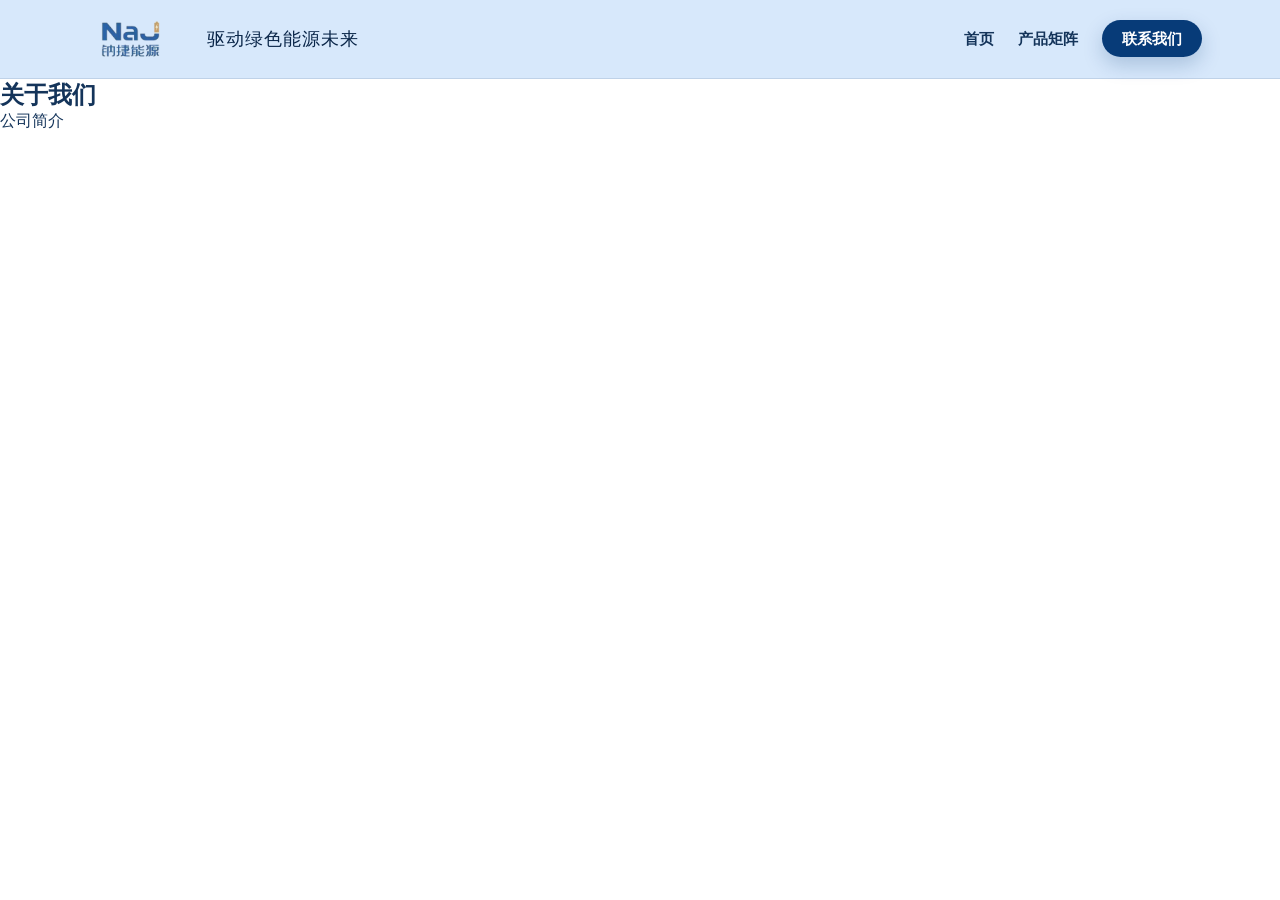
==== commit 7ad6a9be: "Finalize NaExpress website" ====
--- a/about.html
+++ b/about.html
@@ -1,5 +1,6 @@
 <!DOCTYPE html>
 <html lang="zh-CN">
+
 <head>
   <meta charset="UTF-8">
   <meta name="viewport" content="width=device-width, initial-scale=1.0">
@@ -11,13 +12,14 @@
   <link rel="stylesheet" href="css/components.css">
   <link rel="stylesheet" href="css/pages.css">
 </head>
+
 <body>
 
   <header class="site-header">
     <nav class="navbar">
-    <a href="index.html" class="navbar-logo">
-      <img src="images/logo/naexpress-logo.png" alt="NaExpress 钠捷能源 Logo">
-    </a>
+      <a href="index.html" class="navbar-logo">
+        <img src="images/logo/naexpress-logo.png" alt="NaExpress 钠捷能源 Logo">
+      </a>
 
       <div class="navbar-slogan">
         驱动绿色能源未来
@@ -38,11 +40,6 @@
             <li><a href="products.html#storage-series">储能系列</a></li>
           </ul>
         </li>
-
-        <li>
-          <a href="about.html">关于我们</a>
-        </li>
-
         <li>
           <a href="index.html#contact" class="nav-contact-btn">联系我们</a>
         </li>
@@ -64,12 +61,11 @@
     <ul class="mobile-menu-list">
       <li><a href="index.html">首页</a></li>
       <li><a href="products.html">产品矩阵</a></li>
-      <li><a href="about.html">关于我们</a></li>
       <li><a href="index.html#contact" class="mobile-contact-btn">联系我们</a></li>
     </ul>
 
     <div class="mobile-menu-brand">
-      NAEXPRESS
+      钠捷能源
     </div>
   </div>
 
@@ -82,4 +78,5 @@
 
   <script src="js/main.js"></script>
 </body>
+
 </html>
--- a/css/layout.css
+++ b/css/layout.css
@@ -1,3 +1,13 @@
+/* ==============================
+   Header Layout
+   顶部导航栏基础布局
+   ============================== */
+
+/* 
+  全站顶部导航容器。
+  普通页面使用 sticky 固定在顶部；
+  首页会在后面通过 .home-page 单独改成 fixed 透明导航。
+*/
 .site-header {
   width: 100%;
   background-color: #d7e8fb;
@@ -7,6 +17,10 @@
   z-index: 1000;
 }
 
+/* 
+  导航栏内部布局：
+  左侧 logo，中间 slogan，右侧菜单。
+*/
 .navbar {
   max-width: 1180px;
   height: 78px;
@@ -19,28 +33,22 @@
   gap: 24px;
 }
 
+/* Logo 图片容器 */
 .navbar-logo {
+  display: inline-flex;
+  align-items: center;
   flex-shrink: 0;
 }
 
-.logo-placeholder {
-  height: 48px;
-  min-width: 170px;
-  padding: 0 18px;
-
-  display: flex;
-  align-items: center;
-  justify-content: center;
-
-  background-color: #073b78;
-  color: #ffffff;
-  border-radius: 6px;
-
-  font-size: 28px;
-  font-weight: 800;
-  letter-spacing: -1px;
-}
-
+/* Logo 图片尺寸 */
+.navbar-logo img {
+  height: 70px;
+  width: auto;
+  display: block;
+  object-fit: contain;
+}
+
+/* 导航栏中间 slogan */
 .navbar-slogan {
   flex: 1;
   font-size: 18px;
@@ -52,12 +60,14 @@
   letter-spacing: 1px;
 }
 
+/* 桌面端菜单布局 */
 .navbar-menu {
   display: flex;
   align-items: center;
   gap: 24px;
 }
 
+/* 桌面端菜单文字 */
 .navbar-menu a {
   font-size: 15px;
   font-weight: 600;
@@ -66,7 +76,8 @@
   position: relative;
 }
 
-.navbar-menu a::after {
+/* 菜单 hover / active 下划线 */
+.navbar-menu > li > a::after {
   content: "";
   position: absolute;
   left: 0;
@@ -78,11 +89,21 @@
   transition: width 0.25s ease;
 }
 
-.navbar-menu a:hover::after,
-.navbar-menu a.active::after {
-  width: 100%;
-}
-
+.navbar-menu > li > a:hover::after,
+.navbar-menu > li > a.active::after {
+  width: 100%;
+}
+
+
+/* ==============================
+   Mobile Menu Button
+   手机端菜单按钮
+   ============================== */
+
+/* 
+  手机端左上角三横线按钮。
+  默认桌面端隐藏，在 768px 以下显示。
+*/
 .mobile-menu-btn {
   display: none;
   width: 42px;
@@ -98,6 +119,7 @@
   z-index: 1200;
 }
 
+/* 三横线样式 */
 .mobile-menu-btn span {
   display: block;
   width: 28px;
@@ -107,6 +129,16 @@
   border-radius: 999px;
 }
 
+
+/* ==============================
+   Mobile Menu Overlay
+   手机端展开菜单
+   ============================== */
+
+/* 
+  手机端菜单遮罩层。
+  默认隐藏在页面上方，通过 JS 添加 .show 后滑入。
+*/
 .mobile-menu-overlay {
   position: fixed;
   top: 0;
@@ -126,12 +158,14 @@
   transition: transform 0.35s ease, opacity 0.35s ease;
 }
 
+/* 手机菜单打开状态 */
 .mobile-menu-overlay.show {
   transform: translateY(0);
   opacity: 1;
   pointer-events: auto;
 }
 
+/* 手机菜单关闭按钮 */
 .mobile-menu-close {
   border: none;
   background: transparent;
@@ -142,6 +176,7 @@
   margin-bottom: 36px;
 }
 
+/* 手机菜单列表 */
 .mobile-menu-list {
   width: 100%;
 }
@@ -150,6 +185,11 @@
   border-bottom: 1px solid #eeeeee;
 }
 
+.mobile-menu-list li:last-child {
+  border-bottom: none;
+}
+
+/* 手机菜单链接 */
 .mobile-menu-list a {
   display: block;
   width: 100%;
@@ -160,15 +200,25 @@
   color: #777777;
 }
 
+/* 手机菜单底部品牌文字 */
 .mobile-menu-brand {
   margin-top: 48px;
   text-align: center;
   font-size: 24px;
   font-weight: 800;
-  color: #6d4ca3;
+  color: #073b78;
   letter-spacing: 1px;
 }
 
+/* ==============================
+   Responsive Header
+   手机端导航适配
+   ============================== */
+
+/* 
+  平板和手机端：
+  隐藏桌面菜单和 slogan，只保留居中的 logo 与左侧菜单按钮。
+*/
 @media (max-width: 768px) {
   .site-header {
     position: sticky;
@@ -188,12 +238,6 @@
     transform: translateX(-50%);
   }
 
-  .logo-placeholder {
-    height: 44px;
-    min-width: 158px;
-    font-size: 24px;
-  }
-
   .navbar-slogan,
   .desktop-menu {
     display: none;
@@ -204,13 +248,11 @@
   }
 }
 
+/* 
+  小屏手机端：
+  进一步压缩菜单按钮位置和菜单文字大小。
+*/
 @media (max-width: 480px) {
-  .logo-placeholder {
-    height: 40px;
-    min-width: 145px;
-    font-size: 22px;
-  }
-
   .mobile-menu-btn {
     top: 17px;
     left: 16px;
@@ -231,6 +273,12 @@
   }
 }
 
+/* ==============================
+   Contact Button
+   导航栏联系我们按钮
+   ============================== */
+
+/* 桌面端右侧“联系我们”按钮 */
 .navbar-menu .nav-contact-btn {
   padding: 10px 20px;
   color: #ffffff;
@@ -243,20 +291,19 @@
     box-shadow 0.25s ease;
 }
 
+/* 联系我们按钮不需要下划线动画 */
 .navbar-menu .nav-contact-btn::after {
   display: none;
 }
 
+/* 桌面端联系我们按钮 hover */
 .navbar-menu .nav-contact-btn:hover {
   background-color: #0a5fb4;
   transform: translateY(-2px);
   box-shadow: 0 12px 26px rgba(7, 59, 120, 0.3);
 }
 
-.mobile-menu-list li:last-child {
-  border-bottom: none;
-}
-
+/* 手机菜单里的“联系我们”按钮 */
 .mobile-menu-list a.mobile-contact-btn {
   display: inline-flex;
   align-items: center;
@@ -279,20 +326,10 @@
   background-color: #0a5fb4;
 }
 
-.navbar-logo {
-  display: inline-flex;
-  align-items: center;
-  flex-shrink: 0;
-}
-
-.navbar-logo img {
-  height: 70px;
-  width: auto;
-  display: block;
-  object-fit: contain;
-}
-
-/* 产品矩阵下拉菜单 */
+/* ==============================
+   Product Dropdown Menu
+   产品矩阵下拉菜单
+   ============================== */
 .navbar-dropdown {
   position: relative;
 }
@@ -349,6 +386,8 @@
   font-weight: 500;
   white-space: nowrap;
 
+  position: relative;
+
   transition:
     color 0.2s ease,
     background-color 0.2s ease;
@@ -357,6 +396,23 @@
 .dropdown-menu a:hover {
   color: #073b78;
   background-color: #f4f8fc;
+}
+
+.dropdown-menu a::after {
+  content: "";
+  position: absolute;
+  left: 20px;
+  bottom: 7px;
+
+  width: 0;
+  height: 2px;
+  background-color: #073b78;
+
+  transition: width 0.25s ease;
+}
+
+.dropdown-menu a:hover::after {
+  width: calc(100% - 40px);
 }
 
 /* 防止鼠标从产品矩阵移动到下拉菜单时中断 */
@@ -383,4 +439,94 @@
   .navbar-dropdown > a::after {
     display: none;
   }
+}
+
+/* 首页导航栏：顶部覆盖在 Hero 图上，滚动后变回不透明 */
+.home-page .site-header {
+  position: fixed;
+  top: 0;
+  left: 0;
+
+  background-color: rgba(222, 236, 250, 0.25);
+  border-bottom: 1px solid rgba(20, 52, 90, 0.08);
+  box-shadow: none;
+
+  backdrop-filter: blur(8px);
+  -webkit-backdrop-filter: blur(8px);
+
+  transition:
+    background-color 0.3s ease,
+    box-shadow 0.3s ease,
+    backdrop-filter 0.3s ease;
+}
+
+.home-page .site-header.header-solid {
+  background-color: #deecfa;
+  border-bottom: 1px solid rgba(20, 52, 90, 0.12);
+  box-shadow: 0 6px 18px rgba(7, 31, 61, 0.08);
+
+  backdrop-filter: none;
+  -webkit-backdrop-filter: none;
+}
+
+/* 首页 Hero 补偿固定导航高度 */
+.home-page .hero-section {
+  min-height: 100vh;
+  padding-top: 78px;
+}
+
+/* 首页顶部透明状态：导航文字变白 */
+.home-page .navbar-slogan {
+  transition: opacity 0.3s ease, visibility 0.3s ease;
+}
+.home-page .site-header:not(.header-solid) .navbar-slogan,
+.home-page .site-header:not(.header-solid) .navbar-menu > li > a {
+  color: #ffffff;
+}
+
+/* 鼠标停在产品矩阵下拉区域时，顶部产品矩阵保持下划线 */
+.navbar-dropdown:hover > a::after {
+  width: 100%;
+}
+
+/* 首页顶部透明状态：产品矩阵下划线也变白 */
+.home-page .site-header:not(.header-solid) .navbar-menu > li > a::after {
+  background-color: #ffffff;
+}
+
+/* 首页顶部透明状态：联系我们按钮保持深蓝底，更清楚 */
+.home-page .site-header:not(.header-solid) .navbar-menu .nav-contact-btn {
+  color: #ffffff;
+  background-color: #073b78;
+}
+
+/* 滚动后：恢复深蓝文字 */
+.home-page .site-header.header-solid .navbar-slogan,
+.home-page .site-header.header-solid .navbar-menu > li > a {
+  color: #14345a;
+}
+
+/* 滚动后：下划线恢复深蓝 */
+.home-page .site-header.header-solid .navbar-menu > li > a::after {
+  background-color: #073b78;
+}
+
+/* 滚动后：联系我们按钮保持原样 */
+.home-page .site-header.header-solid .navbar-menu .nav-contact-btn {
+  color: #ffffff;
+  background-color: #073b78;
+}
+
+/* 首页最顶部透明状态：隐藏 slogan */
+.home-page .site-header:not(.header-solid) .navbar-slogan {
+  opacity: 0;
+  visibility: hidden;
+  pointer-events: none;
+}
+
+/* 首页滚动后：显示 slogan */
+.home-page .site-header.header-solid .navbar-slogan {
+  opacity: 1;
+  visibility: visible;
+  pointer-events: auto;
 }
--- a/css/pages.css
+++ b/css/pages.css
@@ -1,3 +1,7 @@
+/* ==============================
+   Home Hero Section
+   首页主视觉区域
+   ============================== */
 .hero-section {
   position: relative;
   min-height: calc(100vh - 78px);
@@ -128,6 +132,10 @@
   }
 }
 
+/* ==============================
+   Home Intro Section
+   首页公司介绍区域
+   ============================== */
 .intro-section {
   padding: 90px 24px;
   background-color: #ffffff;
@@ -175,6 +183,10 @@
   color: #071f3d;
 }
 
+/* ==============================
+   Scroll Reveal Animation
+   滚动进入视口动画
+   ============================== */
 .reveal {
   opacity: 0;
   transition:
@@ -232,6 +244,10 @@
   }
 }
 
+/* ==============================
+   Home Applications Section
+   首页应用领域区域
+   ============================== */
 .support-section {
   padding: 90px 24px;
   background-color: #ffffff;
@@ -325,36 +341,6 @@
   box-shadow: none;
 }
 
-.support-image-placeholder {
-  width: 100%;
-  height: 210px;
-  margin-bottom: 26px;
-
-  display: flex;
-  align-items: center;
-  justify-content: center;
-
-  background:
-    linear-gradient(135deg, #f0f3f7, #dfe5ec);
-  border: 1px dashed #b8c2cf;
-  color: #7b8794;
-
-  font-size: 14px;
-}
-
-.support-card h3 {
-  margin-bottom: 14px;
-  font-size: 22px;
-  font-weight: 500;
-  color: #071f3d;
-}
-
-.support-card p {
-  font-size: 15px;
-  line-height: 1.7;
-  color: #4f5f73;
-}
-
 @media (max-width: 900px) {
   .support-grid {
     grid-template-columns: repeat(2, 1fr);
@@ -387,118 +373,12 @@
   .support-card {
     padding: 24px 20px 28px;
   }
-
-  .support-image-placeholder {
-    height: 220px;
-  }
-}
-
-.transition-section {
-  padding: 90px 24px;
-  background-color: #ffffff;
-}
-
-.transition-container {
-  max-width: 1080px;
-  margin: 0 auto;
-}
-
-.transition-list {
-  display: flex;
-  flex-direction: column;
-  gap: 56px;
-}
-
-.transition-item {
-  display: grid;
-  grid-template-columns: 420px 1fr;
-  align-items: center;
-  gap: 42px;
-}
-
-.transition-image-placeholder {
-  width: 100%;
-  height: 260px;
-
-  display: flex;
-  align-items: center;
-  justify-content: center;
-
-  background: linear-gradient(135deg, #f0f3f7, #dfe5ec);
-  border: 1px dashed #b8c2cf;
-  color: #7b8794;
-  font-size: 14px;
-}
-
-.transition-content h3 {
-  margin-bottom: 18px;
-  font-size: 21px;
-  line-height: 1.35;
-  font-weight: 800;
-  color: #071f3d;
-}
-
-.transition-content p {
-  margin-bottom: 18px;
-  font-size: 15px;
-  line-height: 1.8;
-  color: #4f5f73;
-}
-
-.transition-link {
-  display: inline-block;
-  font-size: 15px;
-  color: #073b78;
-  border-bottom: 1px solid #073b78;
-}
-
-.transition-link:hover {
-  color: #0a5fb4;
-  border-color: #0a5fb4;
-}
-
-.transition-item.reveal {
-  opacity: 0;
-  transform: translateY(42px);
-
-  transition:
-    opacity 0.9s ease var(--delay, 0s),
-    transform 0.9s ease var(--delay, 0s);
-}
-
-.transition-item.reveal.show {
-  opacity: 1;
-  transform: translateY(0);
-}
-
-@media (max-width: 768px) {
-  .transition-section {
-    padding: 64px 22px;
-  }
-
-  .transition-list {
-    gap: 44px;
-  }
-
-  .transition-item {
-    grid-template-columns: 1fr;
-    gap: 24px;
-  }
-
-  .transition-image-placeholder {
-    height: 230px;
-  }
-
-  .transition-content h3 {
-    font-size: 20px;
-  }
-
-  .transition-content p {
-    font-size: 15px;
-    line-height: 1.8;
-  }
-}
-
+}
+
+/* ==============================
+   Product Matrix Page
+   产品矩阵页面基础布局
+   ============================== */
 .product-series-heading {
   padding: 70px 24px 46px;
   background-color: #ffffff;
@@ -604,6 +484,10 @@
   box-shadow: 0 14px 30px rgba(7, 59, 120, 0.22);
 }
 
+/* ==============================
+   Product Carousel
+   产品轮播图
+   ============================== */
 .product-carousel {
   position: relative;
   min-height: 430px;
@@ -744,10 +628,12 @@
 
   .product-feature-content {
     text-align: center;
+    order: 1;
   }
 
   .product-carousel {
     min-height: 390px;
+    order: 2;
   }
 
   .carousel-stage {
@@ -827,15 +713,6 @@
     height: 38px;
     font-size: 30px;
   }
-}
-
-
-.product-feature-reverse {
-  background-color: #f4f8fc;
-}
-
-.storage-feature {
-  background-color: #ffffff;
 }
 
 .product-carousel-single .carousel-item {
@@ -846,20 +723,7 @@
   box-shadow: 0 22px 50px rgba(7, 31, 61, 0.16);
 }
 
-@media (max-width: 900px) {
-  .product-feature-container {
-    grid-template-columns: 1fr;
-  }
-
-  .product-feature-content {
-    order: 1;
-  }
-
-  .product-carousel {
-    order: 2;
-  }
-}
-
+/* Carousel Dots / 轮播指示点 */
 .carousel-dots {
   position: absolute;
   left: 50%;
@@ -902,6 +766,7 @@
   background-color: #0a5fb4;
 }
 
+/* Product Section Backgrounds / 产品区块背景色 */
 #start-stop-series {
   background-color: #f4f8fc;
 }
@@ -919,8 +784,8 @@
 }
 
 /* ==============================
-   Industrial Power Detail Page
-   工业动力详情页
+   Product Detail Pages
+   产品详情页通用样式
    ============================== */
 
 .industrial-detail-section {
@@ -935,7 +800,7 @@
   display: block;
 }
 
-/* 工业动力标题：在灰线和产品内容上方，靠左，不跟随滚动 */
+/* 页面大标题：位于产品列表上方 */
 .industrial-page-heading {
   margin-bottom: 64px;
 }
@@ -955,7 +820,7 @@
   width: 100%;
 }
 
-/* 单个产品块：左侧 F-24 + 灰线，右侧产品内容 */
+/* 单个产品块：左侧型号标记 + 灰线，右侧产品内容 */
 .industrial-product-row {
   display: grid;
   grid-template-columns: 190px minmax(0, 1fr);
@@ -977,7 +842,7 @@
   transform: translateY(0);
 }
 
-/* F-24 和灰线：属于当前产品，跟着当前产品一起移动 */
+/* 左侧型号标记和竖线：跟随当前产品区域滚动 */
 .industrial-product-marker {
   position: sticky;
   top: 120px;
@@ -1100,15 +965,15 @@
 }
 
 .product-detail-spec-image img {
-  width: 86%;
-  max-width: 720px;
+  width: 78%;
+  max-width: 660px;
   height: auto;
   display: block;
   object-fit: contain;
   border-radius: 14px;
 }
 
-/* 手机端：不显示工业动力标题、F-24 和灰线，直接展示内容 */
+/* 手机端：隐藏页面大标题、型号标记和竖线，直接展示产品内容 */
 @media (max-width: 768px) {
   .industrial-detail-section {
     padding: 56px 22px 90px;
@@ -1274,59 +1139,22 @@
 
 .contact-address {
   max-width: 760px;
-  margin: 0 auto 34px;
+  margin: 28px auto 34px;
+  text-align: center;
 }
 
 .contact-address p {
-  display: inline-flex;
-  align-items: center;
-  justify-content: center;
-  gap: 10px;
-
   margin: 0;
   font-size: 16px;
   line-height: 1.8;
   color: rgba(255, 255, 255, 0.72);
 }
 
-.contact-address i {
-  color: rgba(255, 255, 255, 0.88);
-}
-
-.contact-socials {
-  display: flex;
-  justify-content: center;
-  align-items: center;
-  gap: 14px;
-}
-
-.contact-socials a {
-  width: 34px;
-  height: 34px;
-  border-radius: 50%;
-
-  display: inline-flex;
-  align-items: center;
-  justify-content: center;
-
-  color: #073b78;
-  background-color: rgba(255, 255, 255, 0.86);
-
-  font-size: 15px;
-
-  transition:
-    transform 0.25s ease,
-    background-color 0.25s ease,
-    color 0.25s ease;
-}
-
-.contact-socials a:hover {
-  transform: translateY(-4px);
-  background-color: #ffffff;
-  color: #0a5fb4;
-}
-
-/* 二维码区域 */
+.contact-postcode {
+  margin-top: 8px;
+}
+
+/* Contact QR Codes / 二维码区域 */
 .contact-qr-container {
   max-width: 860px;
   margin: 0 auto 34px;
@@ -1386,6 +1214,7 @@
   box-shadow: none;
 }
 
+
 /* 二维码下面文字 */
 .contact-qr-card p {
   width: 330px;
@@ -1403,7 +1232,7 @@
   color: #6f7b8a;
 }
 
-/* 手机端 */
+/* Contact Mobile Layout / 联系我们区域手机端适配 */
 @media (max-width: 768px) {
   .contact-section {
     padding: 120px 22px 42px;
@@ -1440,12 +1269,6 @@
     text-align: center;
   }
 
-  .contact-socials a {
-    width: 32px;
-    height: 32px;
-    font-size: 14px;
-  }
-
   .contact-qr-container {
     grid-template-columns: 1fr;
     gap: 40px;
